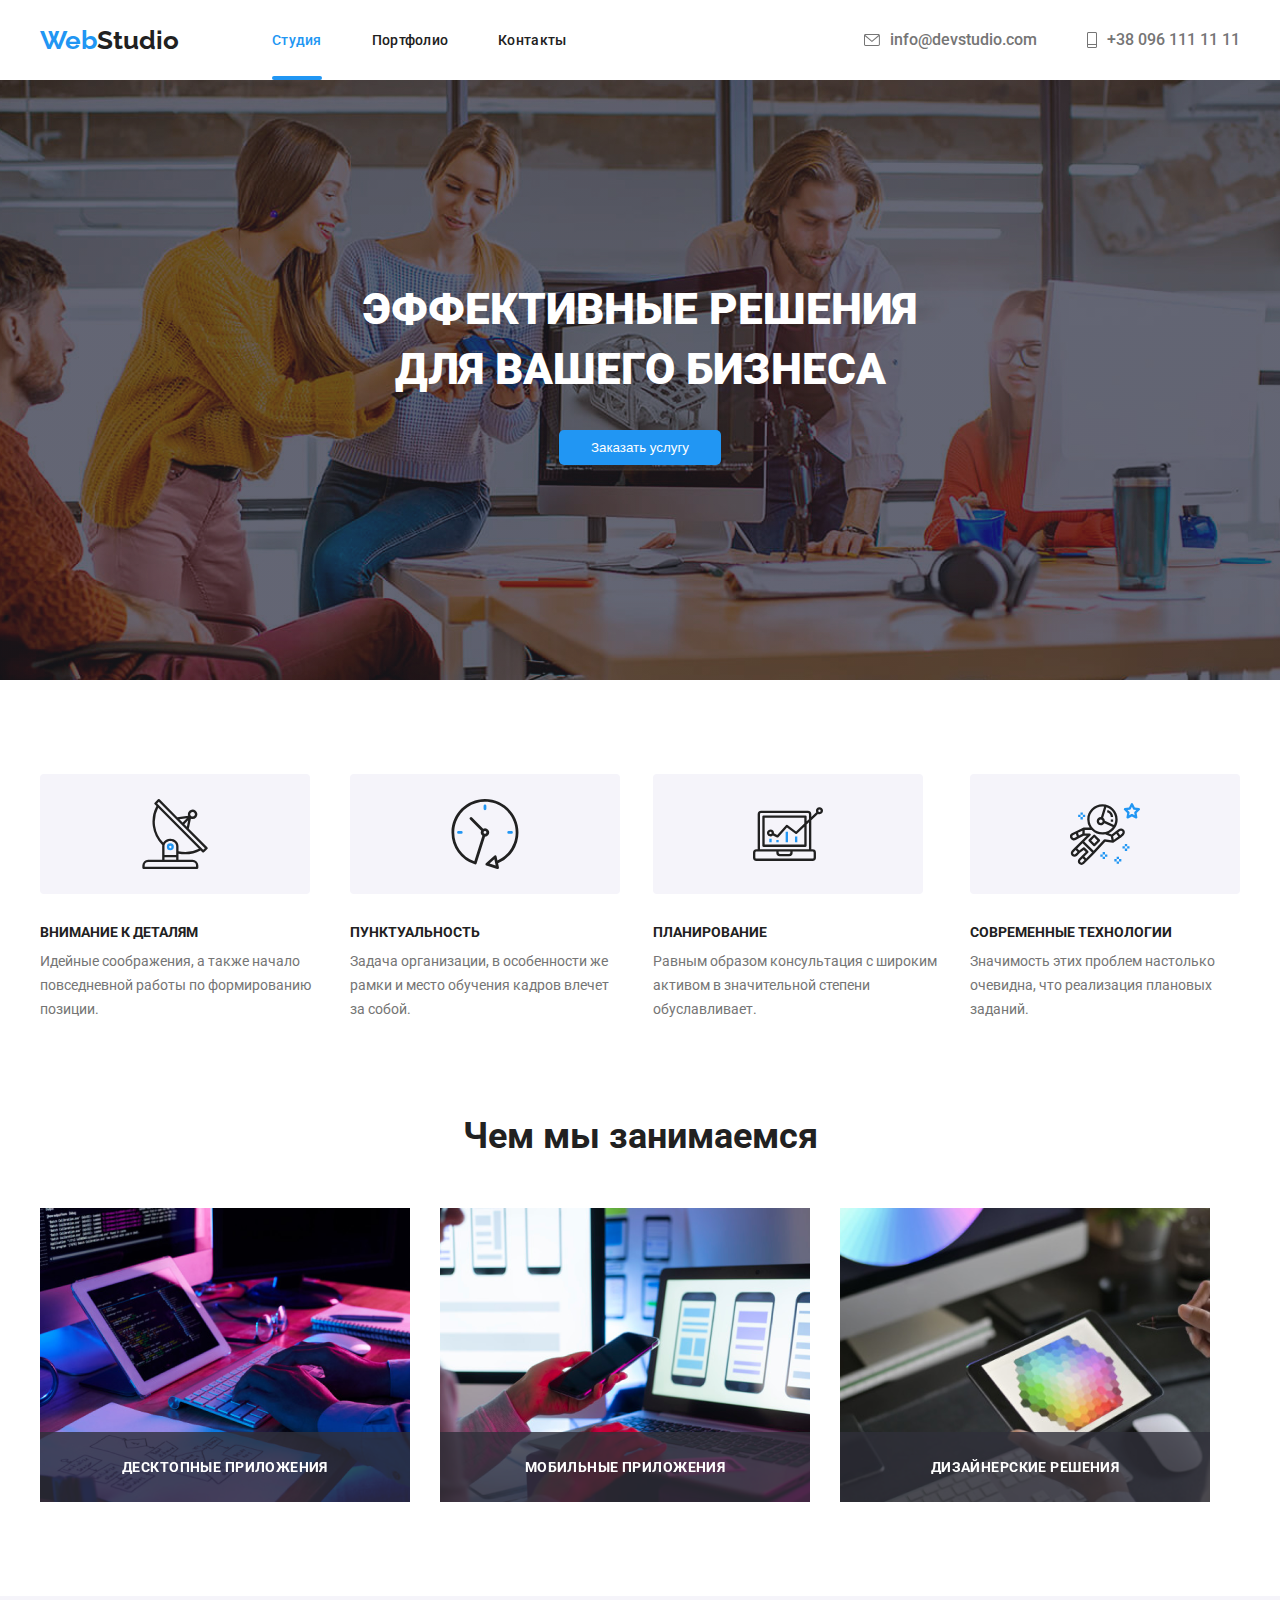
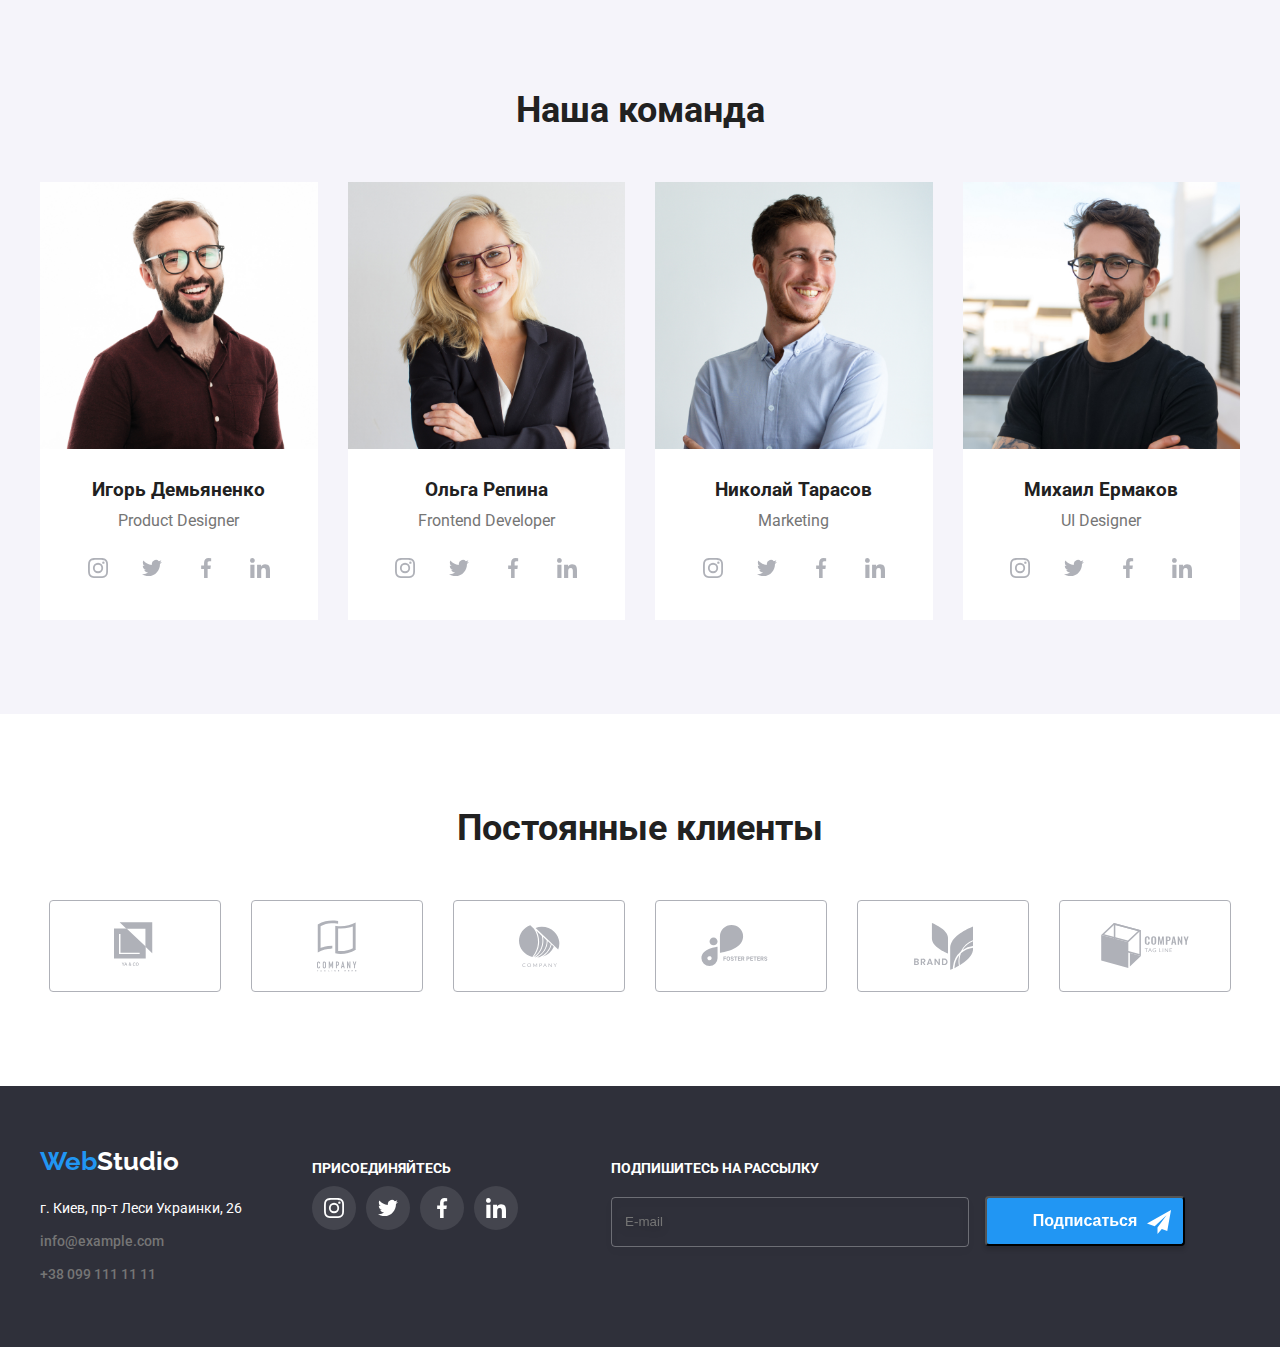
==== index.html @ d4ae04f0 "dobavlyaet knopku rassylki i conent v modalnom okne" ====
<!DOCTYPE html>
<html lang="en">

<head>
    <meta charset="UTF-8" />
    <meta name="viewport" content="width=device-width, initial-scale=1.0" />
    <title>goit-markup-hw-06</title>
    <link rel="stylesheet" href="https://cdnjs.cloudflare.com/ajax/libs/modern-normalize/1.0.0/modern-normalize.css"
        integrity="sha512-Zx6MlUMKSVJoQ+83OwhdILe8cSEsCzfqThJd7J/VA2UrK6Ctj85p+xzqfyuNXE5B1k25uUdmJ2OzItbBy9GHAQ=="
        crossorigin="anonymous" />
    <link
        href="https://fonts.googleapis.com/css2?family=Raleway:wght@700&family=Roboto:wght@400;500;700;900&display=swap"
        rel="stylesheet">
    <link rel="stylesheet" href="css/style.css" />
</head>

<body>
    <!--SHAPKA-->


    <header class="header">
        <div class="container">

            <div class="nav">
                <nav class="main-nav">
                    <a href=""><span class="web">Web</span><span class="high-studio">Studio</span></a>
                    <ul class="site-navi list">
                        <li class="item"><a class="link" href=""><span class="first-navi">Студия</span></a></li>
                        <li class="item"><a class="link" href="./portfolio.html">Портфолио</a></li>
                        <li class="item"><a class="link" href="">Контакты</a></li>
                    </ul>
                </nav>
                <ul class="link-type list">
                    <li class="item-info">

                        <a class="link" href="mailto:info@devstudio.com">
                            <svg class="link-icon" width="16" height="12">
                                <use href="./images/sprite.svg#konvert"></use>
                            </svg>info@devstudio.com</a></li>



                    <li class="item-info">
                        <a class="link" href="tel:+380961111111">
                            <svg class="link-icon" width="10" height="16">
                                <use href="./images/sprite.svg#tel"></use>
                            </svg>+38 096 111 11 11</a></li>
                </ul>
            </div>
        </div>
    </header>

    <main>

        <!--GLAVNYI ZAGOLOVOK-->
        <section class="primery-section">
            <div class="container">
                <h1 class="primery-title">
                    ЭФФЕКТИВНЫЕ РЕШЕНИЯ<br />ДЛЯ ВАШЕГО БИЗНЕСА
                </h1>
                <div class="order-type">
                    <button class="order" type="button" data-modal-open>Заказать услугу</button></div>
                    <div class="backdrop is-hidden" data-modal>
                        <div class="modal">
                            <button class="iks btn-closed" data-modal-close>&#x2716;</button>
                            <div class="modal-container">
                                <h2>Оставьте свои данные, мы вам перезвоним</h2>
                                <form class="form speaker-form">
                                    <div class="form-field">
                                        <label for="name">Имя</label>
                                        <input type="text" name="name" id="name" autofocus>
                                    </div>
                                    <div class="form-field">
                                        <label for="telefon">Телефон</label>
                                        <input type="telefon" name="telefon" id="telefon" autofocus>
                                    </div>
                                    <div class="form-field">
                                        <label for="post">Почта</label>
                                        <input type="post" name="post" id="post" autofocus>
                                    </div>
                                    <div class="form-field">
                                        Комментарий
                                        <textarea name="" id="" cols="30" rows="10"></textarea>
                                    </div>
                                </form>
                            </div>
                            
                            
                        </div>
                    </div>
            </div>
        </section>


        <!--SPISOK KACHESTV-->
        <section class="second-section">
            <div class="container">
                <h2 class="skryt">skroi menya</h2>

                <ul class="second-list list">
                    <li class="second-icon">
                        <div class="second-skills">
                            <svg class="second-sklills-icon" width="70" height="70">
                                <use href="./images/sprite.svg#antenna"></use>
                            </svg></div>
                        <h3 class="second-title">ВНИМАНИЕ К ДЕТАЛЯМ</h3>
                        <p class="second-text">
                            Идейные соображения, а также начало повседневной работы по
                            формированию позиции.
                        </p>
                    </li>
                    <li class="second-icon">
                        <div class="second-skills">
                            <svg class="second-sklills-icon" width="70" height="70">
                                <use href="./images/sprite.svg#clock"></use>
                            </svg></div>
                        <h3 class="second-title">ПУНКТУАЛЬНОСТЬ</h3>
                        <p class="second-text">
                            Задача организации, в особенности же рамки и место обучения кадров
                            влечет за собой.
                        </p>
                    </li>
                    <li class="second-icon">
                        <div class="second-skills">
                            <svg class="second-sklills-icon" width="70" height="70">
                                <use href="./images/sprite.svg#diagramm"></use>
                            </svg></div>
                        <h3 class="second-title">ПЛАНИРОВАНИЕ</h3>
                        <p class="second-text">
                            Равным образом консультация с широким активом в значительной степени обуславливает.
                        </p>
                    </li>
                    <li class="second-icon">
                        <div class="second-skills">
                            <svg class="second-sklills-icon" width="70" height="70">
                                <use href="./images/sprite.svg#astronavt"></use>
                            </svg></div>
                        <h3 class="second-title">СОВРЕМЕННЫЕ ТЕХНОЛОГИИ</h3>
                        <p class="second-text">
                            Значимость этих проблем настолько очевидна, что реализация
                            плановых заданий.
                        </p>
                    </li>
                </ul>
            </div>
        </section>

        <!--WHAT WE DO-->
        <section class="foto-section">

            <div class="container">
                <h2 class="second-big-title">Чем мы занимаемся</h2>
                <ul class="second-item list">
                    <li class="item"><div class="foto-text">
                        <img src="./images/tablet-keyboard.png" alt="кейбоард" width="370" />
                        <div class="bg-text"><h2>Десктопные приложения</h2></div></div>
                    </li>
                    <li class="item"><div class="foto-text">
                        <img src="./images/handy-pc.png" alt="смартфон" width="370" />
                        <div class="bg-text">
                            <h2>Мобильные приложения</h2>
                        </div></div>
                        
                    </li>
                    <li class="item"><div class="foto-text">
                        <img src="./images/pc-tablet.png" alt="пктаблет" width="370" />
                        <div class="bg-text">
                            <h2>Дизайнерские решения</h2>
                        </div></div>
                    </li>
                </ul>
            </div>

        </section>
        <!--SPISOK SOTRUDNIKOV-->
        <section class="tretii-section">
            <div class="container">
                <h2 class="tretii-big-title">Наша команда</h2>
                <ul class="tretii-list list">
                    <li class="team-item">
                        <img src="./images/igor.jpg" alt="дизайнер" width="270" />
                        <h3 class="name-title">Игорь Демьяненко</h3>
                        <p class="name-text">Product Designer</p>
                        <ul class="social list">
                            <li><a class="icons" href=""><svg class="social-icons" width="20px" height="20px">
                                        <use href="./images/sprite.svg#instagram"></use>
                                    </svg></a></li>
                            <li><a class="icons" href=""><svg class="social-icons" width="20px" height="20px">
                                        <use href="./images/sprite.svg#twitter"></use>
                                    </svg></a></li>
                            <li><a class="icons" href=""><svg class="social-icons" width="20px" height="20px">
                                        <use href="./images/sprite.svg#facebook"></use>
                                    </svg></a></li>
                            <li><a class="icons" href=""><svg class="social-icons" width="20px" height="20px">
                                        <use href="./images/sprite.svg#linkedin"></use>
                                    </svg></a></li>
                        </ul>
                    </li>
                    <li class="team-item">
                        <img src="./images/olga.jpg" alt="фронтенд" width="270" />
                        <h3 class="name-title">Ольга Репина</h3>
                        <p class="name-text">Frontend Developer</p>
                        <ul class="social list">
                            <li><a class="icons" href=""><svg class="social-icons" width="20px" height="20px">
                                        <use href="./images/sprite.svg#instagram"></use>
                                    </svg></a></li>
                            <li><a class="icons" href=""><svg class="social-icons" width="20px" height="20px">
                                        <use href="./images/sprite.svg#twitter"></use>
                                    </svg></a></li>
                            <li><a class="icons" href=""><svg class="social-icons" width="20px" height="20px">
                                        <use href="./images/sprite.svg#facebook"></use>
                                    </svg></a></li>
                            <li><a class="icons" href=""><svg class="social-icons" width="20px" height="20px">
                                        <use href="./images/sprite.svg#linkedin"></use>
                                    </svg></a></li>
                        </ul>
                    </li>
                    <li class="team-item">
                        <img src="./images/kolya.jpg" alt="маркетинг" width="270" />
                        <h3 class="name-title">Николай Тарасов</h3>
                        <p class="name-text">Marketing</p>
                        <ul class="social list">
                            <li><a class="icons" href=""><svg class="social-icons" width="20px" height="20px">
                                        <use href="./images/sprite.svg#instagram"></use>
                                    </svg></a></li>
                            <li><a class="icons" href=""><svg class="social-icons" width="20px" height="20px">
                                        <use href="./images/sprite.svg#twitter"></use>
                                    </svg></a></li>
                            <li><a class="icons" href=""><svg class="social-icons" width="20px" height="20px">
                                        <use href="./images/sprite.svg#facebook"></use>
                                    </svg></a></li>
                            <li><a class="icons" href=""><svg class="social-icons" width="20px" height="20px">
                                        <use href="./images/sprite.svg#linkedin"></use>
                                    </svg></a></li>
                        </ul>
                    </li>

                    <li class="team-item">
                        <img src="./images/misha.jpg" alt="уидизайн" width="270" />
                        <h3 class="name-title">Михаил Ермаков</h3>
                        <p class="name-text">UI Designer</p>
                        <ul class="social list">
                            <li><a class="icons" href=""><svg class="social-icons" width="20px" height="20px">
                                        <use href="./images/sprite.svg#instagram"></use>
                                    </svg></a></li>
                            <li><a class="icons" href=""><svg class="social-icons" width="20px" height="20px">
                                        <use href="./images/sprite.svg#twitter"></use>
                                    </svg></a></li>
                            <li><a class="icons" href=""><svg class="social-icons" width="20px" height="20px">
                                        <use href="./images/sprite.svg#facebook"></use>
                                    </svg></a></li>
                            <li><a class="icons" href=""><svg class="social-icons" width="20px" height="20px">
                                        <use href="./images/sprite.svg#linkedin"></use>
                                    </svg></a></li>
                        </ul>
                    </li>
                </ul>
            </div>









        </section>
        <!--KLIENTY-->
        <section class="client">
            <div class="container">
                <h2 class="tretii-big-title">Поcтоянные клиенты</h2>
                <ul class="logo-icons list">
                    <li><a class="company-icons" href="">
                            <svg width="42.27" height="49.23">
                                <use href="./images/sprite.svg#logo1"></use>
                            </svg>
                        </a></li>
                    <li><a class="company-icons" href="">
                            <svg width="40" height="52">
                                <use href="./images/sprite.svg#logo2"></use>
                            </svg>
                        </a></li>
                    <li><a class="company-icons" href="">
                            <svg width="41" height="42.6">
                                <use href="./images/sprite.svg#logo3"></use>
                            </svg>
                        </a></li>
                    <li><a class="company-icons" href="">
                            <svg width="79.66" height="42.02">
                                <use href="./images/sprite.svg#logo4"></use>
                            </svg>
                        </a></li>
                    <li><a class="company-icons" href="">
                            <svg width="59" height="47">
                                <use href="./images/sprite.svg#logo5"></use>
                            </svg>
                        </a></li>
                    <li><a class="company-icons" href="">
                            <svg width="88.48" height="45.44">
                                <use href="./images/sprite.svg#logo6"></use>
                            </svg>
                        </a></li>
                </ul>
            </div>
        </section>
    </main>
    <!--KONEC-->

    <footer>
        <div class="container flexbox">

            <div class="content-box">
                <a href="index.html"><span class="web">Web</span><span class="under-studio">Studio</span></a>
                <address class="street">
                    г. Киев, пр-т Леси Украинки, 26
                    <ul class="link-info list">
                        <li><a class="link" href="mailto:info@example.com">info@example.com</a></li>
                        <li><a class="link" href="tel:+380961111111">+38 099 111 11 11</a></li>
                    </ul>
                </address>

            </div>
            <div class="social-link content-box">
                <p>ПРИCОЕДИНЯЙТЕCЬ</p>

                <ul class="social-footer list">
                    <li><a class="footer-icons" href="">
                            <svg class="social-icon" width="20px" height="20px">
                                <use href="./images/sprite.svg#instagram"></use>
                            </svg></a></li>

                    <li><a class="footer-icons" href="">
                            <svg class="social-icon" width="20px" height="20px">
                                <use href="./images/sprite.svg#twitter"></use>
                            </svg></a></li>

                    <li><a class="footer-icons" href="">
                            <svg class="social-icon" width="20px" height="20px">
                                <use href="./images/sprite.svg#facebook"></use>
                            </svg></a></li>

                    <li><a class="footer-icons" href="">
                            <svg class="social-icon" width="20px" height="20px">
                                <use href="./images/sprite.svg#linkedin"></use>
                            </svg></a></li>

                </ul>


            </div>

            <div class="content-box">
                <p class="subscribe-text">ПОДПИШИТЕСЬ НА РАССЫЛКУ</p>
                <div class="subscribe-box">
                <form class="subscribe-footer">
                    <input class="email" type="email" name="mail" id="mail" placeholder="   E-mail">
                    <label for="mail"></label>
                    
                        <button class="subscribe-btn" type="submit">Подписаться
                            <svg class="subscribe-tlg" width="24" height="24">
                                <use href="./images/m-sprite.svg#telegram"></use>
                            </svg>
                        </button>
                    
                    
                </form>
                </div>
            </div>
        </div>
    </footer>
    <script src="./js/modal.js"></script>

</body>

</html>
---- css/style.css ----
.skryt {
  display: none;
}

body {
  margin: 0;
}

body {
  font-family: Roboto;
}

.container {
  width: 1200px;
  padding-left: 15px;
  padding-right: 15px;
  margin-left: auto;
  margin-right: auto;
}

:root {
  --primery-text-color: #757575;
  --primery-title-color: #212121;
  --logo-color: #2196f3;
}

.list {
  list-style-type: none;
}

h1,
h2,
h3,
h4,
h5,
h6 {
  font-family: Roboto;
}

h2,
h3 {
  color: var(--primery-title-color);
}

p {
  color: var(--primery-text-color);
}

.konec .link {
  font-style: normal;
}

a {
  font-family: Roboto;
  text-decoration: none;
}

.portfolio {
  border-bottom: 1px solid #ececec;
}

.header {
  background-color: #fff;
}

.web {
  color: var(--logo-color);
  font-family: Raleway;
  font-weight: bold;
  font-size: 26px;
  line-height: 1.192;
}
.high-studio {
  color: var(--primery-title-color);
  font-family: Raleway;
  font-weight: bold;
  font-size: 26px;
  line-height: 1.192;
  margin-right: 93px;
}

.under-studio {
  color: #fff;
  font-family: Raleway;
  font-weight: bold;
  font-size: 26px;
  line-height: 1.192;
}

.nav {
  display: inline-block;
  display: flex;
  align-items: center;
}

.main-nav {
  display: flex;
  align-items: center;
}

.site-navi {
  display: flex;
  margin: 0;
  padding: 0;
}

.site-navi li {
  margin-right: 50px;
  /* padding-top: 32px;
  padding-bottom: 32px; */
}

.site-navi .item:last-child {
  margin-right: 0;
}

.site-navi a {
  color: var(--primery-title-color);
}

.site-navi .link {
  display: block;
  position: relative;
  padding-top: 32px;
  padding-bottom: 32px;
  font-weight: 500;
  font-size: 14px;
  line-height: 1.142;
  letter-spacing: 0.02em;
}

.site-navi .link::after {
  position: absolute;
  content: "";
  display: block;
  left: 0;
  bottom: 0;
  border-radius: 2px;
  width: 100%;
  height: 4px;
  opacity: 0;
  background-color: var(--logo-color);
  transition-property: var(--logo-color);
  transition-duration: 250ms;
  transition-timing-function: cubic-bezier(0.4, 0, 0.2, 1);
}

.site-navi .link:hover,
.link-type .link:focus {
  color: var(--logo-color);
}

.site-navi .link:hover::after,
.link-type .link:focus::after {
  opacity: 1;
}

.link-type {
  display: flex;
  margin-left: auto;
  margin-top: 0;
  margin-bottom: 0;
  padding-left: 0;
}

.link-type .link {
  font-weight: 500;
}

.item-info {
  display: flex;
  align-items: center;
}

.link {
  display: flex;
  align-items: center;
  fill: #757575;
  transition-property: var(--logo-color);
  transition-duration: 250ms;
  transition-timing-function: cubic-bezier(0.4, 0, 0.2, 1);
}

.link-icon {
  margin-right: 10px;
}

.link:hover,
.link:focus {
  color: var(--logo-color);
  fill: var(--logo-color);
}

.item-info {
  margin-right: 50px;
}

.link-type .item-info:last-child {
  margin-right: 0;
}

.first-navi {
  color: var(--logo-color);
}

.first-navi:after {
  position: absolute;
  content: "";
  display: block;
  left: 0;
  bottom: 0;
  border-radius: 2px;
  width: 100%;
  height: 4px;
  background-color: var(--logo-color);
  transition-property: var(--logo-color);
  transition-duration: 250ms;
  transition-timing-function: cubic-bezier(0.4, 0, 0.2, 1);
}

.second-navi {
  color: var(--logo-color);
}

.second-navi:after {
  position: absolute;
  content: "";
  display: block;
  left: 0;
  bottom: 0;
  border-radius: 2px;
  width: 100%;
  height: 4px;
  background-color: var(--logo-color);
  transition-property: var(--logo-color);
  transition-duration: 250ms;
  transition-timing-function: cubic-bezier(0.4, 0, 0.2, 1);
}

.link-type a {
  color: var(--primery-text-color);
}

.primery-section {
  max-width: 1600px;
  height: 600px;
  margin-left: auto;
  margin-right: auto;
  background-image: linear-gradient(
      to right,
      rgba(47, 48, 58, 0.4),
      rgba(47, 48, 58, 0.4)
    ),
    url("../images/overlay.jpg");
  background-repeat: no-repeat;
  background-position: center;
  background-size: cover;
}

.primery-section .order {
  color: #fff;
  background-color: var(--logo-color);
}

.order {
  padding: 10px 32px;
  border-radius: 5px;
  border: transparent;
  margin-bottom: 214px;
  cursor: pointer;
}

.order-type {
  text-align: center;
  margin-top: 30px;
}

.backdrop {
  position: fixed;
  top: 0;
  left: 0;
  width: 100%;
  height: 100%;
  transition-property: var(--logo-color);
  transition-duration: 250ms;
  transition-timing-function: cubic-bezier(0.4, 0, 0.2, 1);
  transition: opacity 250ms cubic-bezier(0.4, 0, 0.2, 1);
  background-color: rgba(0, 0, 0, 0.5);
}

.backdrop.is-hidden {
  opacity: 0;
  pointer-events: none;
}

.modal {
  position: absolute;
  top: 50%;
  left: 50%;
  transform: translate(-50%, -50%);
  height: 581px;
  width: 528px;
  border-radius: 4px;
  background-color: #fff;
}

.iks {
  display: block;
  cursor: pointer;
  padding: 0;
  width: 30px;
  height: 30px;
  border-radius: 50%;
  background-color: #fff;
  margin-left: auto;
  margin-right: 8px;
  margin-top: 8px;
  border: 1px solid rgba(0, 0, 0, 0.1);
}

.iks:hover {
  color: var(--logo-color);
}

.modal-container {
  width: 528px;
  padding-left: 40px;
  padding-right: 40px;
}

.modal-container h2 {
  margin-top: 0;
  margin-bottom: 0;
  font-weight: bold;
  font-size: 20px;
  text-align: center;
  line-height: 23px;
  letter-spacing: 0.03em;
  color: #212121;
}

.form {
  width: 448px;
  padding: 20px;
}

.form-field {
  display: flex;
  flex-direction: column;
  margin-bottom: 20px;
}

.primery-div {
  width: 1230px;
  align-items: center;
  padding-left: 15px;
  padding-right: 15px;
}

.primery-title {
  font-weight: 900;
  font-size: 44px;
  line-height: 1.363;
  color: #fff;
  text-align: center;
  margin-top: 0;
  margin-bottom: 0;
  padding-top: 200px;
}

.second-section {
  background-color: #fff;
  padding-top: 94px;
  padding-bottom: 94px;
}

.second-list {
  display: flex;
  margin: 0;
  padding: 0;
}

.second-list li {
  margin-right: 30px;
}

.second-list h3 {
  width: 270px;
}

.second-list li:last-child {
  margin-right: 0;
}

.second-skills {
  display: flex;
  justify-content: center;
  align-items: center;
  border-radius: 4px;
  width: 270px;
  height: 120px;
  background-color: #f5f4fa;
}

.second-container {
  width: 1230px;
  padding-left: 15px;
  padding-right: 15px;
  margin: auto;
}

.second-title {
  margin-top: 30px;
  margin-bottom: 10px;
  font-weight: bold;
  font-size: 14px;
  line-height: 1.142;
}

.second-text {
  margin: 0;
  font-weight: normal;
  font-size: 14px;
  line-height: 1.714;
}

.foto-section {
  background-color: #fff;
  padding-bottom: 94px;
}

.second-big-title {
  margin-top: 0;
  margin-bottom: 0;
  font-weight: bold;
  font-size: 36px;
  line-height: 1.166;
  text-align: center;
  padding-bottom: 50px;
}

.second-item {
  display: flex;
  margin: 0;
  padding: 0;
  padding-inline-start: 0;
}

.second-item .item {
  margin-right: 30px;
}

.second-item .item:last-child {
  margin-right: 0;
}

.foto-text {
  position: relative;
}

.bg-text {
  position: absolute;
  display: block;
  width: 100%;
  height: 70px;
  margin-top: -70px;
  text-align: center;
  align-items: center;
  background-color: rgba(47, 48, 58, 0.8);
}

.bg-text h2 {
  padding-top: 27px;
  padding-bottom: 27px;
  margin: 0;
  font-weight: bold;
  font-size: 14px;
  line-height: 1.142;
  text-align: center;
  letter-spacing: 0.03em;
  text-transform: uppercase;
  color: #ffffff;
}

.tretii-section {
  background-color: #f5f4fa;
  padding-top: 94px;
  padding-bottom: 94px;
}

.tretii-div {
  width: 1230px;
  padding-left: 15px;
  padding-right: 15px;
  margin: auto;
  align-items: center;
}

.tretii-section h2 {
  margin-top: 0;
  margin-bottom: 0;
  text-align: center;
  font-weight: bold;
  font-size: 36px;
  line-height: 1.166;
  text-align: center;
  padding-bottom: 50px;
}

.tretii-list {
  display: flex;
  margin: 0;
  padding: 0;
  align-items: center;
}

.social {
  display: flex;
  padding: 0;
  margin-top: 0;
  margin-bottom: 0;
  justify-content: center;
}

.icons {
  display: inline-flex;
  justify-content: center;
  align-items: center;
  width: 44px;
  height: 44px;
  border-radius: 50%;
  fill: #afb1b8;
  transition-property: var(--logo-color);
  transition-duration: 250ms;
  transition-timing-function: cubic-bezier(0.4, 0, 0.2, 1);
}

.icons:hover,
.icons:focus {
  fill: #ffffff;
  background-color: var(--logo-color);
}

.social li {
  margin-top: 16px;
  margin-bottom: 0;
  border-radius: 50%;
}

.social li:not(:last-child) {
  margin-right: 10px;
}

.team-item {
  margin-right: 30px;
  background-color: #fff;
  padding-bottom: 30px;
}

.team-item:last-child {
  margin-right: 0;
}

.name-title {
  margin-top: 0;
  margin-bottom: 0;
  text-align: center;
  padding-top: 30px;
  padding-bottom: 10px;
}

.name-text {
  margin-top: 0;
  margin-bottom: 0;
  text-align: center;
}

.social .name-title {
  font-weight: 500;
  font-size: 16px;
  line-height: 1.187;
}

.name-text {
  font-size: 16px;
  line-height: 1.187;
}

.client {
  padding-top: 94px;
  padding-bottom: 94px;
}

.client h2 {
  margin-top: 0;
  margin-bottom: 0;
  font-weight: bold;
  font-size: 36px;
  line-height: 1.166;
  text-align: center;
}

.logo-icons {
  display: flex;
  padding-left: 0;
  justify-content: center;
  margin-bottom: 0;
  margin-top: 50px;
  margin-right: auto;
  margin-left: auto;
}

.company-icons {
  display: flex;
  justify-content: center;
  align-items: center;
  width: 170px;
  height: 90px;
  border: 1px solid #afb1b8;
  border-radius: 4px;
  fill: #afb1b8;
  transition-property: var(--logo-color);
  transition-duration: 250ms;
}

.company-icons:hover,
.company-icons:focus {
  border: 1px solid #2196f3;
  color: var(--logo-color);
  fill: var(--logo-color);
}

.logo-icons li:not(:last-child) {
  margin-right: 30px;
}

.logo-icons li:hover,
.logo-icons li:hover {
  fill: var(--logo-color);
  color: var(--logo-color);
}

.primery-main {
  background-color: #ffffff;
  padding-top: 94px;
  padding-bottom: 94px;
}

.primery-div {
  width: 1230px;
  padding-left: 15px;
  padding-right: 15px;
  margin-right: auto;
  margin-left: auto;
}

.main-list {
  display: flex;
  margin: 0;
  padding: 0;
  justify-content: center;
}

.main-list li {
  border-radius: 4px;
  margin-right: 8px;
}

.main-list li:last-child {
  margin-right: 0;
}

.main-list-filtr {
  display: inline-block;
  padding: 6px 22px;
  font-weight: 500;
  font-size: 16px;
  line-height: 1.625;
  text-align: center;
  background-color: #f5f4fa;
  color: var(--primery-title-color);
  border: transparent;
  cursor: pointer;
  border-radius: 4px;
  transition-property: var(--logo-color);
  transition-duration: 250ms;
  transition-timing-function: cubic-bezier(0.4, 0, 0.2, 1);
}

.main-list-filtr:hover {
  background-color: var(--logo-color);
  color: #fff;
  box-shadow: 0px 3px 1px rgba(0, 0, 0, 0.1), 0px 1px 2px rgba(0, 0, 0, 0.08),
    0px 2px 2px rgba(0, 0, 0, 0.12);
}

.div-foto {
  padding-top: 20px;

  overflow: hidden;
}

.main-foto {
  height: auto;
  display: inline-flex;
  flex-wrap: wrap;
  margin: 0;
  padding-left: 0;
  padding-right: 0;
  padding-bottom: 0;
}

/* .thumb::before {
  position: absolute;
  display: inline-block;
  content: "";
  width: 100%;
  height: 100%;
  opacity: 0;
  background-color: rgba(207, 30, 30, 0.514);
} */

/* .thumb:hover::before {
  opacity: 1;
} */

.thumb {
  position: relative;
  display: flex;
  overflow: hidden;
}

.thumb-text {
  position: absolute;
  display: block;
  opacity: 0;
  color: #ffffff;
  transform: translateY(100%);
  background-color: rgba(33, 150, 243, 0.9);
  transition-property: var(--logo-color);
  transition-duration: 250ms;
  transition-timing-function: cubic-bezier(0.4, 0, 0.2, 1);
}

.main-foto-text:hover .thumb-text {
  opacity: 1;
  transform: translateY(0);
}

.thumb-text p {
  margin: 0;
  padding: 63px 24px;
  color: #fff;
  left: 239px;
  top: 325px;
  font-size: 18px;
  line-height: 28px;
  letter-spacing: 0.03em;
}

img {
  display: block;
  width: 100%;
  height: auto;
}

.main-foto li {
  width: calc((100% - 60px) / 3);
  margin-right: 30px;
  margin-top: 30px;
  padding-bottom: 20px;
  background-color: #ffffff;
  border: 1px solid #eeeeee;
  box-sizing: border-box;
}

.main-foto li:nth-child(3n) {
  margin-right: 0;
}

.main-foto li:hover,
.main-foto li:focus {
  box-shadow: 0px 1px 1px rgba(0, 0, 0, 0.12), 0px 4px 4px rgba(0, 0, 0, 0.06),
    1px 4px 6px rgba(0, 0, 0, 0.16);
}

.tovar {
  font-weight: bold;
  font-size: 18px;
  line-height: 2;
  margin-top: 0;
  margin-bottom: 0;
  padding-top: 20px;
  padding-bottom: 4px;
  padding-left: 24px;
  padding-right: 24px;
}

.put-tovara {
  font-size: 16px;
  line-height: 1.875;
  margin-top: 0;
  margin-bottom: 0;
  padding-left: 24px;
  padding-right: 24px;
}

footer {
  background-color: #2f303a;
  padding-bottom: 60px;
  padding-top: 60px;
}

.konec-div {
  padding-left: 15px;
  padding-right: 15px;
  margin: auto;
  padding-top: 60px;
}

address {
  font-style: normal;
}

.konec .link {
  font-style: normal;
}

.flexbox {
  display: flex;
  justify-content: flex-start;
}

.content-box {
  align-items: center;
}

.social-link {
  margin: 0;
  padding: 0;
}

.social-link p {
  margin-bottom: 0;
  font-weight: 700;
  font-size: 14px;
  line-height: 1.145;
  color: #fff;
}

.social-footer li:not(:last-child) {
  margin-right: 10px;
}

.social-footer {
  display: flex;
  padding: 0;
  margin-top: 10px;
  margin-bottom: 0;
}

.footer-icons {
  display: inline-flex;
  justify-content: center;
  align-items: center;
  width: 44px;
  height: 44px;
  border-radius: 50%;
  background-color: rgba(255, 255, 255, 0.1);
  transition-property: var(--logo-color);
  transition-duration: 250ms;
  transition-timing-function: cubic-bezier(0.4, 0, 0.2, 1);
}

.footer-icons:hover,
.footer-icons:focus {
  background-color: var(--logo-color);
}

.social-icon {
  fill: #fff;
}

.street {
  color: #fff;
  font-size: 14px;
  line-height: 1.714;
  padding-top: 20px;
  padding-bottom: 0;
  border-bottom: 0px;
  margin-right: 70px;
}

.subscribe-text {
  margin-left: 93px;
  margin-bottom: 0;
  font-weight: 700;
  font-size: 14px;
  line-height: 1.145;
  color: #fff;
}

.subscribe-footer {
  margin-top: 20px;
  margin-left: 93px;
}

.email {
  width: 358px;
  height: 50px;
  border: none;
  background-color: transparent;
  border: 1px solid rgba(255, 255, 255, 0.3);
  box-sizing: border-box;
  filter: drop-shadow(0px 4px 4px rgba(0, 0, 0, 0.15));
  border-radius: 4px;
}

.subscribe-btn {
  position: relative;
  display: inline-block;
  align-items: center;
  justify-content: center;
  text-align: center;
  font-weight: 700;
  font-size: 16px;
  line-height: 1.875;
  margin-left: 12px;
  width: 200px;
  height: 50px;
  background-color: var(--logo-color);
  color: #ffffff;
  box-shadow: 0px 4px 4px rgba(0, 0, 0, 0.15);
  border-radius: 4px;
}

.subscribe-tlg {
  position: absolute;
  right: 12px;
  top: 12px;
  margin-left: 10px;
}

.link-info {
  margin-top: 0;
  margin-bottom: 0;
  padding-left: 0;
}

.link-info .link {
  color: var(--primery-text-color);
  font-weight: 500;
  font-size: 14px;
  line-height: 1.714;
}

.link-info li {
  padding-top: 9px;
}

.link-info .link:hover,
.link-info .link:focus {
  color: var(--logo-color);
}
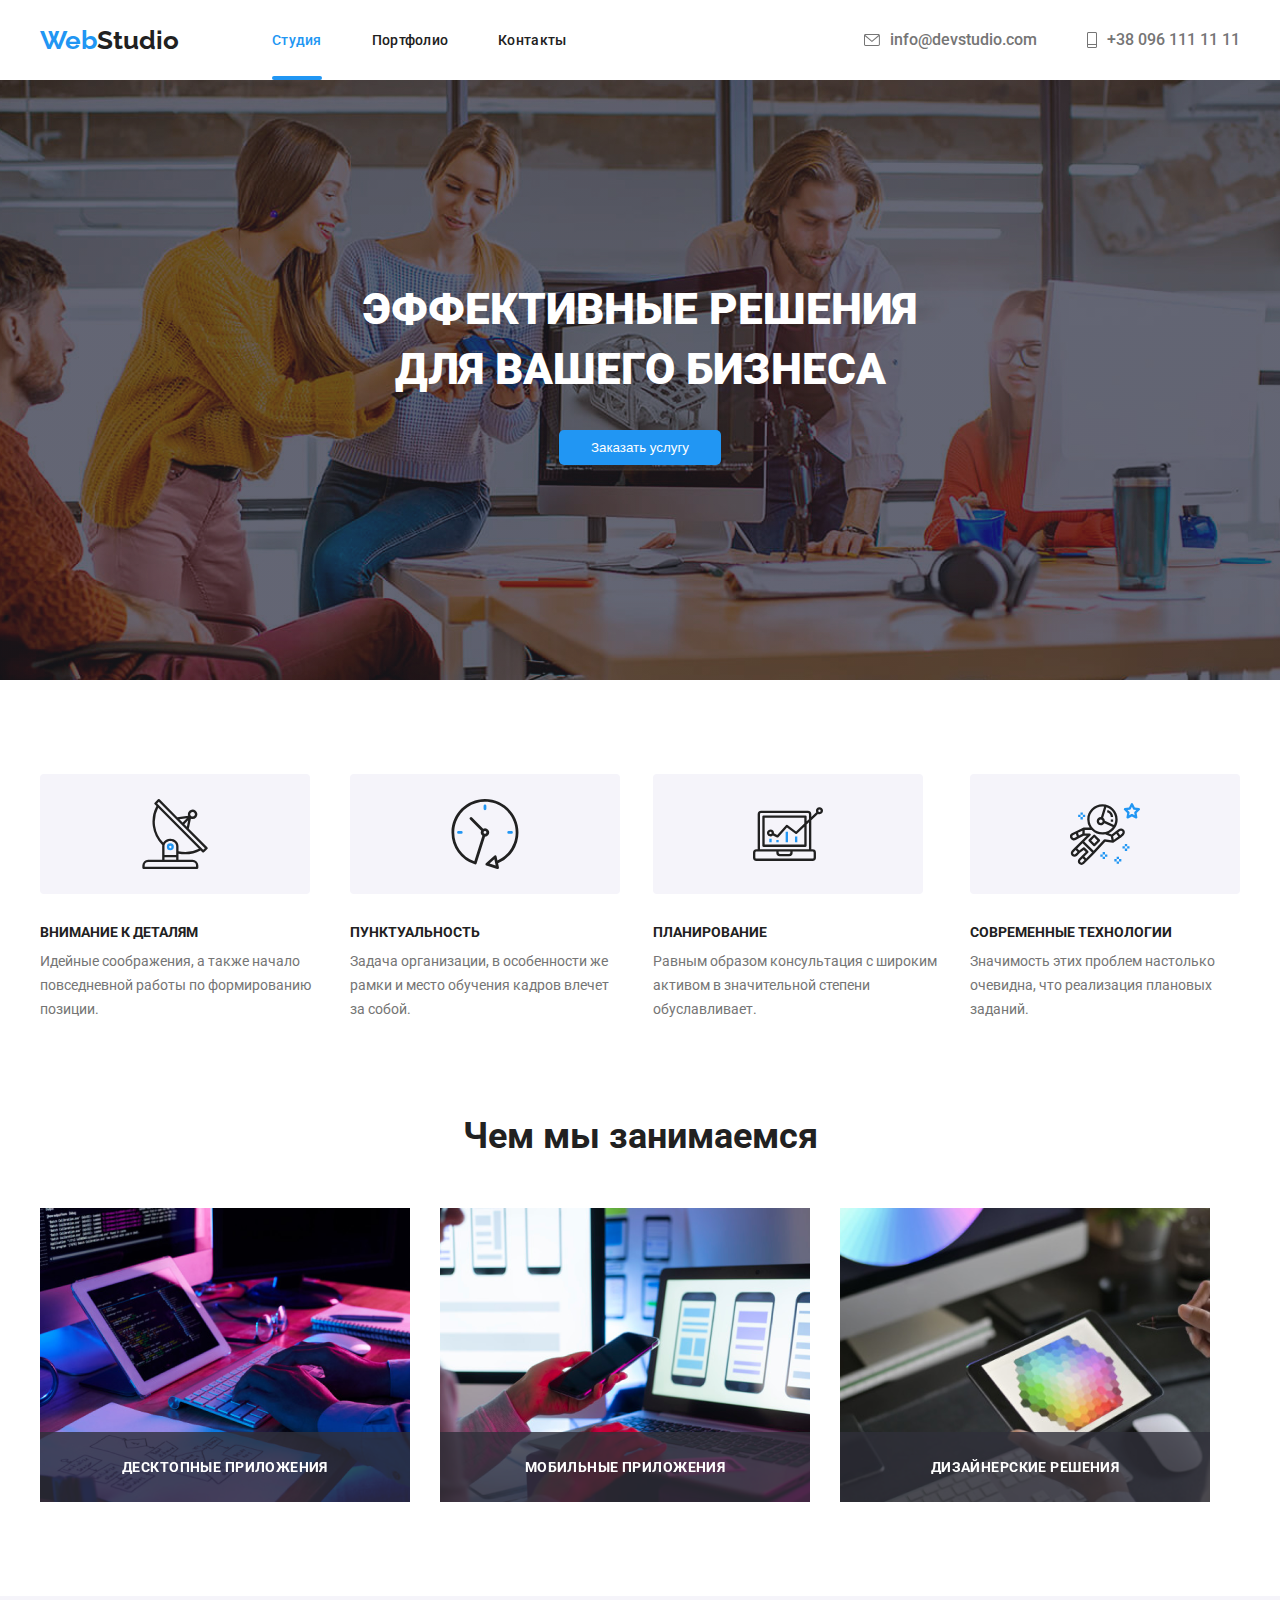
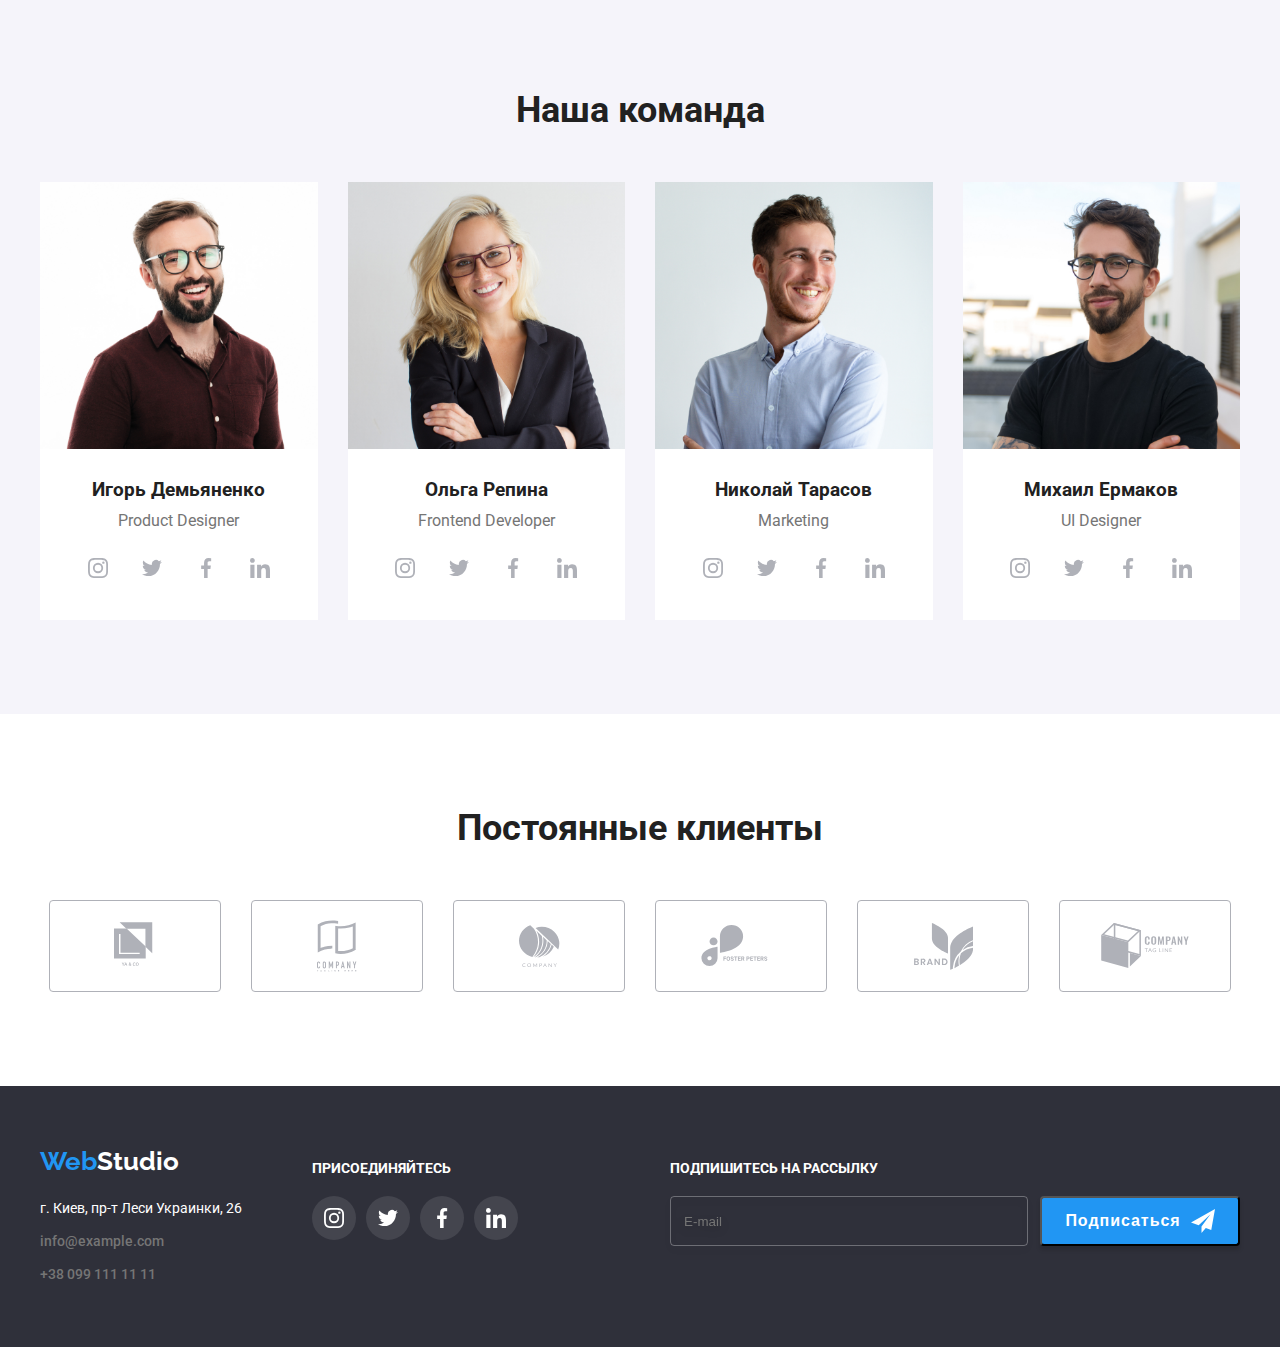
==== commit 80221aed: "dobavlyaet ikonku v footer rassylki telegram" ====
--- a/index.html
+++ b/index.html
@@ -68,20 +68,28 @@
                                 <form class="form speaker-form">
                                     <div class="form-field">
                                         <label for="name">Имя</label>
-                                        <input type="text" name="name" id="name" autofocus>
+                                        <input class="form-box" type="text" name="name" id="name" autofocus>
                                     </div>
                                     <div class="form-field">
-                                        <label for="telefon">Телефон</label>
-                                        <input type="telefon" name="telefon" id="telefon" autofocus>
+                                        <label for="tel">Телефон</label>
+                                        <input class="form-box" type="tel" name="tel" id="tel" autofocus>
                                     </div>
                                     <div class="form-field">
-                                        <label for="post">Почта</label>
-                                        <input type="post" name="post" id="post" autofocus>
-                                    </div>
-                                    <div class="form-field">
-                                        Комментарий
-                                        <textarea name="" id="" cols="30" rows="10"></textarea>
-                                    </div>
+                                        <label for="mail">Почта</label>
+                                        <input class="form-box" type="email" name="mail" id="mail" autofocus>
+                                    </div>
+                                    <div class="form-comment">
+                                        Комментарий 
+                                        <textarea class="form-box-text" name="" id="" placeholder="Введите текст"></textarea>
+                                    </div>
+
+                                    <div class="contract">
+                                        <input type="checkbox" name="post" id="post" autofocus>
+                                        <label class="contract-box" for="">Соглашаюсь с рассылкой и принимаю <a class="contract-link" href="">Условия договора</a></label>
+                                        
+                                    </div>
+                                    <div>
+                                    <button class="send-modal">Отправить</button></div>
                                 </form>
                             </div>
                             
@@ -350,22 +358,21 @@
 
             </div>
 
-            <div class="content-box">
+            <div class="content-box subscribe">
                 <p class="subscribe-text">ПОДПИШИТЕСЬ НА РАССЫЛКУ</p>
-                <div class="subscribe-box">
-                <form class="subscribe-footer">
-                    <input class="email" type="email" name="mail" id="mail" placeholder="   E-mail">
-                    <label for="mail"></label>
-                    
+                
+                    <form class="subscribe-footer">
+                        <div class="subscribe-box">
+                        <input class="email" type="email" name="mail" id="mail" placeholder="   E-mail">
+                        <label for="mail"></label>
+            
                         <button class="subscribe-btn" type="submit">Подписаться
-                            <svg class="subscribe-tlg" width="24" height="24">
-                                <use href="./images/m-sprite.svg#telegram"></use>
-                            </svg>
-                        </button>
-                    
-                    
-                </form>
-                </div>
+                            
+                        </button></div>
+            
+            
+                    </form>
+                
             </div>
         </div>
     </footer>
--- a/css/style.css
+++ b/css/style.css
@@ -330,7 +330,7 @@
 
 .modal-container h2 {
   margin-top: 0;
-  margin-bottom: 0;
+  margin-bottom: 12px;
   font-weight: bold;
   font-size: 20px;
   text-align: center;
@@ -341,13 +341,87 @@
 
 .form {
   width: 448px;
-  padding: 20px;
 }
 
 .form-field {
   display: flex;
   flex-direction: column;
+  margin-bottom: 10px;
+  font-family: Roboto;
+  font-style: normal;
+  font-weight: normal;
+  font-size: 12px;
+  line-height: 1.666;
+
+  letter-spacing: 0.01em;
+
+  color: #757575;
+}
+.form-box {
+  height: 40px;
+  border: 1px solid rgba(33, 33, 33, 0.2);
+  box-sizing: border-box;
+  border-radius: 4px;
+
+  color: #757575;
+}
+
+.form-box-text {
+  padding: 12px 16px;
+  height: 120px;
+  border-radius: 4px;
+  font-size: 12px;
+  line-height: 1.666;
+  letter-spacing: 0.01em;
+  border: 1px solid rgba(33, 33, 33, 0.2);
+}
+
+.form-comment {
+  display: flex;
+  flex-direction: column;
+  font-size: 12px;
+  line-height: 1.666;
+  letter-spacing: 0.01em;
   margin-bottom: 20px;
+}
+
+.send-modal {
+  cursor: pointer;
+  margin-top: 30px;
+  margin-left: auto;
+  margin-right: auto;
+  font-weight: bold;
+  font-size: 16px;
+  line-height: 1.875;
+  display: block;
+  align-items: center;
+  text-align: center;
+  letter-spacing: 0.06em;
+  width: 200px;
+  height: 50px;
+  color: #ffffff;
+  border: transparent;
+  box-shadow: 0px 4px 4px rgba(0, 0, 0, 0.15);
+  border-radius: 4px;
+  background-color: var(--logo-color);
+}
+
+.contract {
+  display: flex;
+  align-items: center;
+  justify-content: center;
+  font-size: 14px;
+  line-height: 1.714;
+  letter-spacing: 0.03em;
+}
+
+.contract-link {
+  text-decoration: underline;
+  color: var(--logo-color);
+}
+
+.contract-box {
+  margin-left: 9px;
 }
 
 .primery-div {
@@ -841,7 +915,7 @@
 }
 
 .social-link p {
-  margin-bottom: 0;
+  margin-bottom: 20px;
   font-weight: 700;
   font-size: 14px;
   line-height: 1.145;
@@ -891,9 +965,13 @@
   margin-right: 70px;
 }
 
+.subscribe {
+  margin-left: auto;
+}
+
 .subscribe-text {
   margin-left: 93px;
-  margin-bottom: 0;
+  margin-bottom: 20;
   font-weight: 700;
   font-size: 14px;
   line-height: 1.145;
@@ -916,30 +994,73 @@
   border-radius: 4px;
 }
 
+.subscribe-box {
+  display: flex;
+  align-items: center;
+  justify-content: center;
+}
+
 .subscribe-btn {
-  position: relative;
-  display: inline-block;
-  align-items: center;
-  justify-content: center;
-  text-align: center;
-  font-weight: 700;
+  display: flex;
+  cursor: pointer;
+  align-items: center;
+  text-align: center;
+  justify-content: center;
+  background-color: var(--logo-color);
+  color: #ffffff;
+  width: 200px;
+  height: 50px;
   font-size: 16px;
   line-height: 1.875;
+  font-weight: bold;
+  letter-spacing: 0.06em;
   margin-left: 12px;
+  box-shadow: 0px 4px 4px rgba(0, 0, 0, 0.15);
+  border-radius: 4px;
+}
+
+.subscribe-btn::after {
+  content: "";
+  background-image: url(../images/telegram.svg);
+  background-repeat: no-repeat;
+  width: 24px;
+  height: 24px;
+  margin-left: 10px;
+}
+
+/* .subscribe-btn {
+  padding: 0;
+  display: flex;
+  cursor: pointer;
+  margin-top: 30px;
+  font-weight: bold;
+  font-size: 16px;
+  line-height: 1.875;
+  align-items: center;
+  text-align: center;
+  justify-content: center;
+  letter-spacing: 0.06em;
   width: 200px;
   height: 50px;
-  background-color: var(--logo-color);
   color: #ffffff;
+  border: transparent;
   box-shadow: 0px 4px 4px rgba(0, 0, 0, 0.15);
   border-radius: 4px;
-}
-
-.subscribe-tlg {
-  position: absolute;
-  right: 12px;
-  top: 12px;
+  background-color: var(--logo-color);
+} */
+
+/* .subscribe-btn::after {
+  align-items: center;
+  text-align: center;
+  justify-content: center;
+  display: flex;
+  content: "";
+  background-image: url(../images/telegram.svg);
+  background-repeat: no-repeat;
+  width: 24px;
+  height: 24px;
   margin-left: 10px;
-}
+} */
 
 .link-info {
   margin-top: 0;
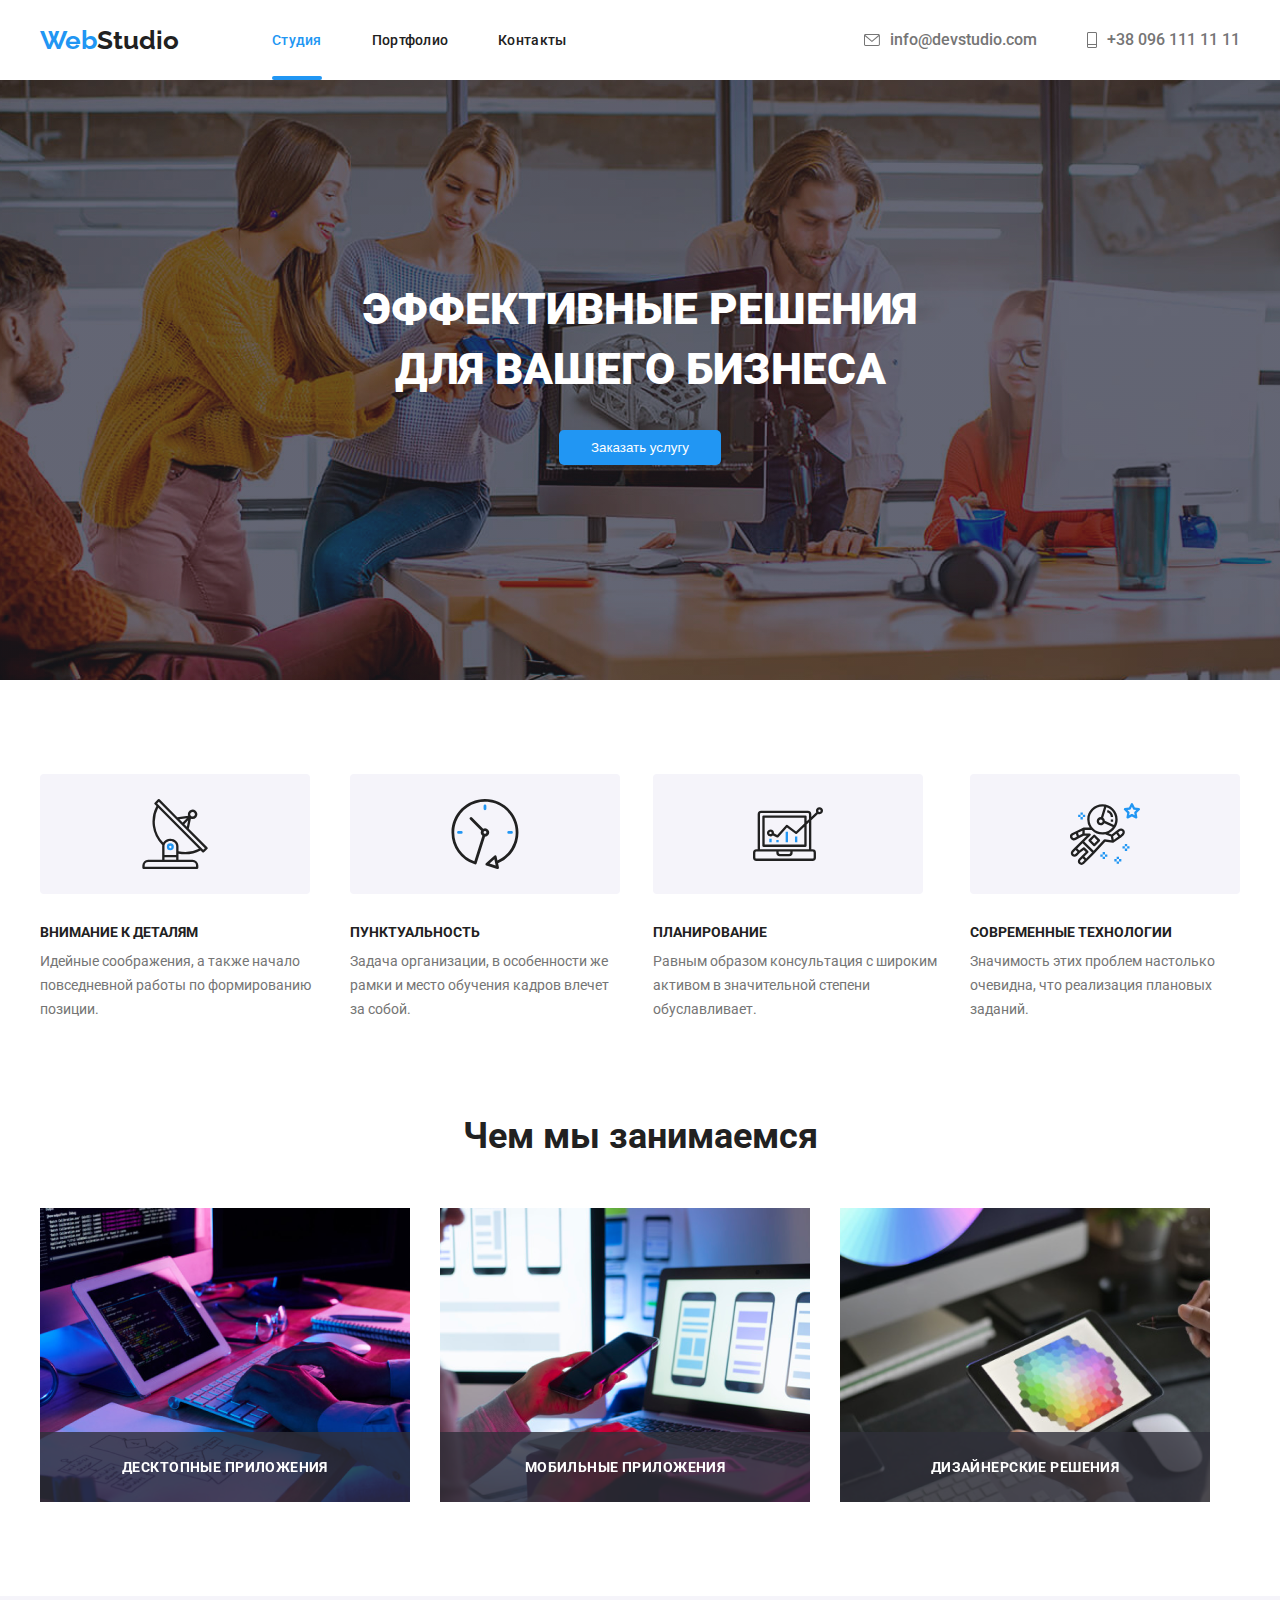
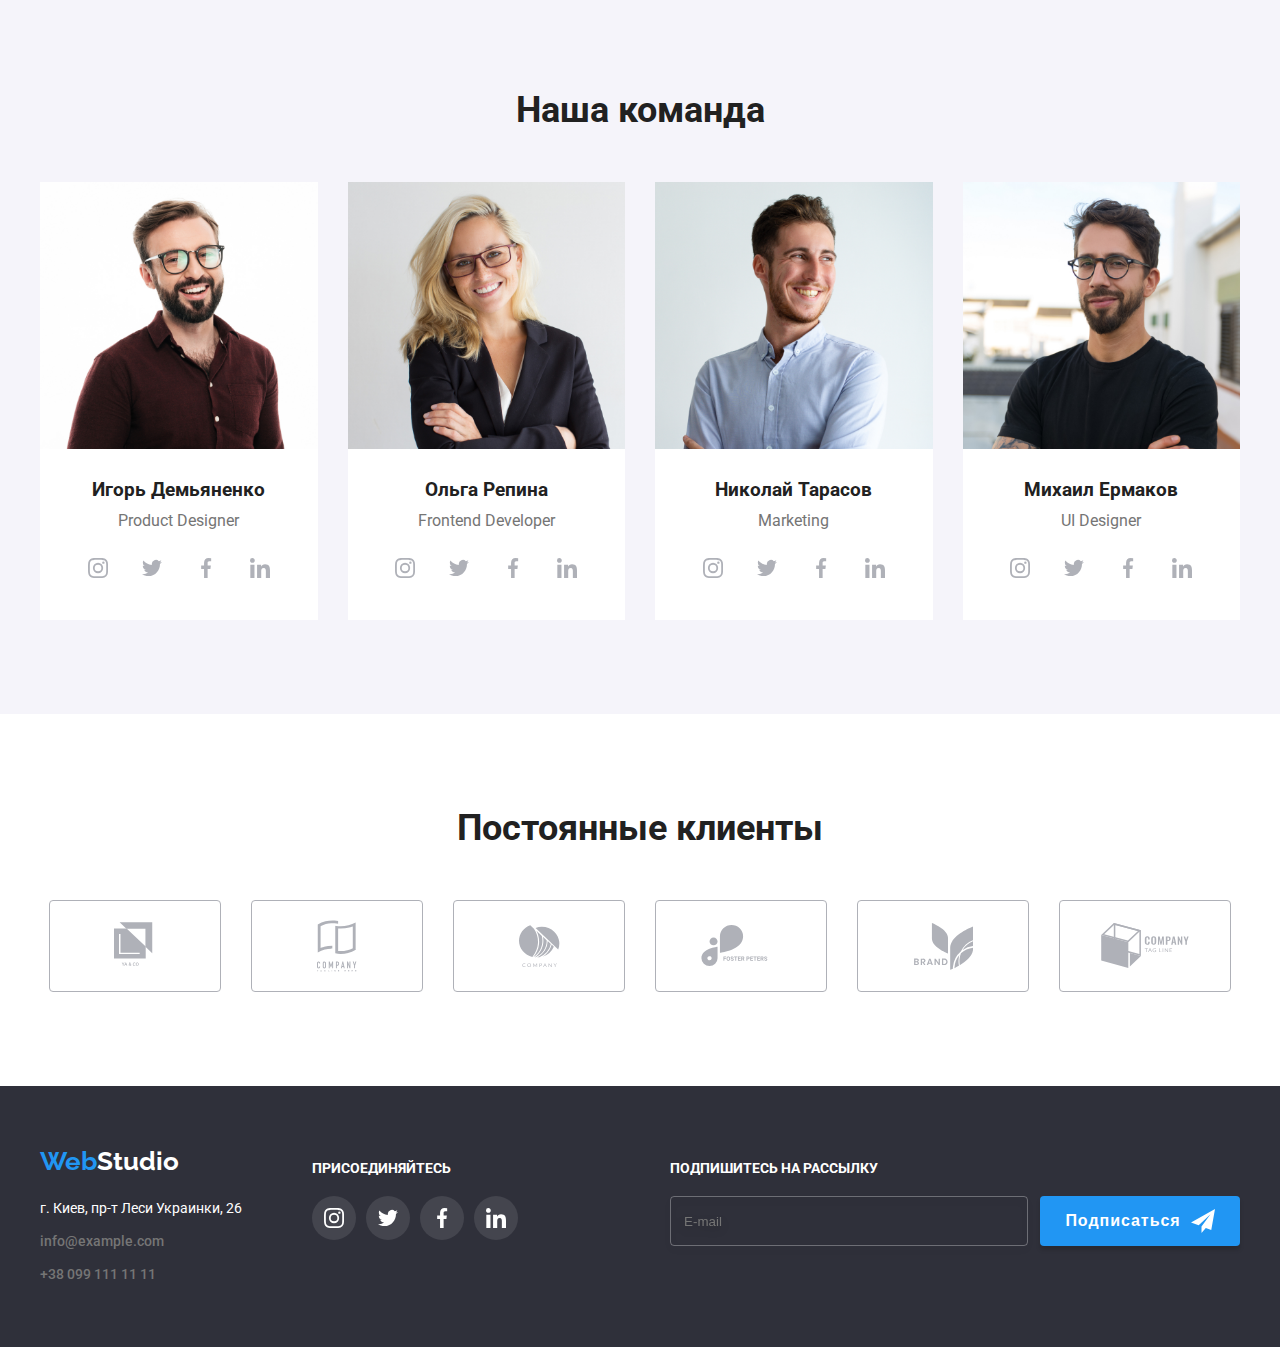
==== commit 4ef30b69: "zadaet kastomnyi checkbox i dobavlyaet rassylki v footer" ====
--- a/index.html
+++ b/index.html
@@ -65,27 +65,44 @@
                             <button class="iks btn-closed" data-modal-close>&#x2716;</button>
                             <div class="modal-container">
                                 <h2>Оставьте свои данные, мы вам перезвоним</h2>
+
                                 <form class="form speaker-form">
                                     <div class="form-field">
-                                        <label for="name">Имя</label>
+                                        <label for="name" class="form-label">Имя</label>
+
+                                        <svg class="modal-icons" width="12" height="12">
+                                            <use href="./images/sprite.svg#person"></use>
+                                        </svg>
+
                                         <input class="form-box" type="text" name="name" id="name" autofocus>
+                                       
                                     </div>
+                                                                     
                                     <div class="form-field">
                                         <label for="tel">Телефон</label>
+                                        <svg class="modal-icons" width="13" height="13">
+                                            <use href="./images/sprite.svg#telefon"></use>
+                                        </svg>
                                         <input class="form-box" type="tel" name="tel" id="tel" autofocus>
                                     </div>
                                     <div class="form-field">
                                         <label for="mail">Почта</label>
+                                        <svg class="modal-icons" width="15" height="12">
+                                            <use href="./images/sprite.svg#post"></use>
+                                        </svg>
                                         <input class="form-box" type="email" name="mail" id="mail" autofocus>
                                     </div>
                                     <div class="form-comment">
                                         Комментарий 
-                                        <textarea class="form-box-text" name="" id="" placeholder="Введите текст"></textarea>
+                                        <textarea class="form-box-text" name="comment" id="comment" placeholder="Введите текст"></textarea>
                                     </div>
 
                                     <div class="contract">
-                                        <input type="checkbox" name="post" id="post" autofocus>
-                                        <label class="contract-box" for="">Соглашаюсь с рассылкой и принимаю <a class="contract-link" href="">Условия договора</a></label>
+                                        <label class="contract-box">
+                                        <input class="checkbox" type="checkbox" name="checkbox" id="checkbox">
+                                        
+                                            <span class="galochka"></span>Соглашаюсь с рассылкой и принимаю<span class="weg">i</span>
+                                            <a class="contract-link" href="">Условия договора</a></label>
                                         
                                     </div>
                                     <div>
@@ -363,7 +380,7 @@
                 
                     <form class="subscribe-footer">
                         <div class="subscribe-box">
-                        <input class="email" type="email" name="mail" id="mail" placeholder="   E-mail">
+                        <input class="email" type="email" name="subscribe-mail" id="subscribe-mail" placeholder="   E-mail">
                         <label for="mail"></label>
             
                         <button class="subscribe-btn" type="submit">Подписаться
--- a/css/style.css
+++ b/css/style.css
@@ -315,6 +315,8 @@
   margin-left: auto;
   margin-right: 8px;
   margin-top: 8px;
+  transition-duration: 250ms;
+  transition-timing-function: cubic-bezier(0.4, 0, 0.2, 1);
   border: 1px solid rgba(0, 0, 0, 0.1);
 }
 
@@ -344,6 +346,7 @@
 }
 
 .form-field {
+  position: relative;
   display: flex;
   flex-direction: column;
   margin-bottom: 10px;
@@ -352,9 +355,7 @@
   font-weight: normal;
   font-size: 12px;
   line-height: 1.666;
-
   letter-spacing: 0.01em;
-
   color: #757575;
 }
 .form-box {
@@ -362,17 +363,38 @@
   border: 1px solid rgba(33, 33, 33, 0.2);
   box-sizing: border-box;
   border-radius: 4px;
-
+  padding-left: 33px;
   color: #757575;
+  cursor: pointer;
+  transition-duration: 250ms;
+  transition-timing-function: cubic-bezier(0.4, 0, 0.2, 1);
+}
+
+.form-field:hover > .modal-icons,
+.form-field:focus > .modal-icons {
+  fill: #2196f3;
+}
+
+.form-field:hover > .form-box,
+.form-field:focus > .form-box {
+  border: 1px solid #2196f3;
+}
+
+.form-comment:hover > .form-box-text,
+.form-comment:focus > .form-box-text {
+  border: 1px solid #2196f3;
 }
 
 .form-box-text {
+  cursor: pointer;
   padding: 12px 16px;
   height: 120px;
   border-radius: 4px;
   font-size: 12px;
   line-height: 1.666;
   letter-spacing: 0.01em;
+  transition-duration: 250ms;
+  transition-timing-function: cubic-bezier(0.4, 0, 0.2, 1);
   border: 1px solid rgba(33, 33, 33, 0.2);
 }
 
@@ -383,6 +405,7 @@
   line-height: 1.666;
   letter-spacing: 0.01em;
   margin-bottom: 20px;
+  color: #757575;
 }
 
 .send-modal {
@@ -421,7 +444,46 @@
 }
 
 .contract-box {
+  display: flex;
+  align-items: center;
   margin-left: 9px;
+}
+
+.modal-icons {
+  position: absolute;
+  display: inline-block;
+  top: 66%;
+  left: 15px;
+  transform: translate(-50%, -50%);
+  cursor: pointer;
+}
+
+.checkbox {
+  appearance: none;
+  position: absolute;
+}
+
+.galochka {
+  display: inline-block;
+  width: 16px;
+  height: 15px;
+  border-radius: 4px;
+  margin-right: 7px;
+  border: 2px solid #212121;
+  transition-duration: 250ms;
+  transition-timing-function: cubic-bezier(0.4, 0, 0.2, 1);
+}
+
+.checkbox:checked + .galochka {
+  border-color: transparent;
+  background-color: #2196f3;
+  background-image: url("../images/galochka.svg");
+  background-size: contain;
+  background-origin: border-box;
+}
+
+.weg {
+  opacity: 0;
 }
 
 .primery-div {
@@ -1017,6 +1079,7 @@
   margin-left: 12px;
   box-shadow: 0px 4px 4px rgba(0, 0, 0, 0.15);
   border-radius: 4px;
+  border: transparent;
 }
 
 .subscribe-btn::after {
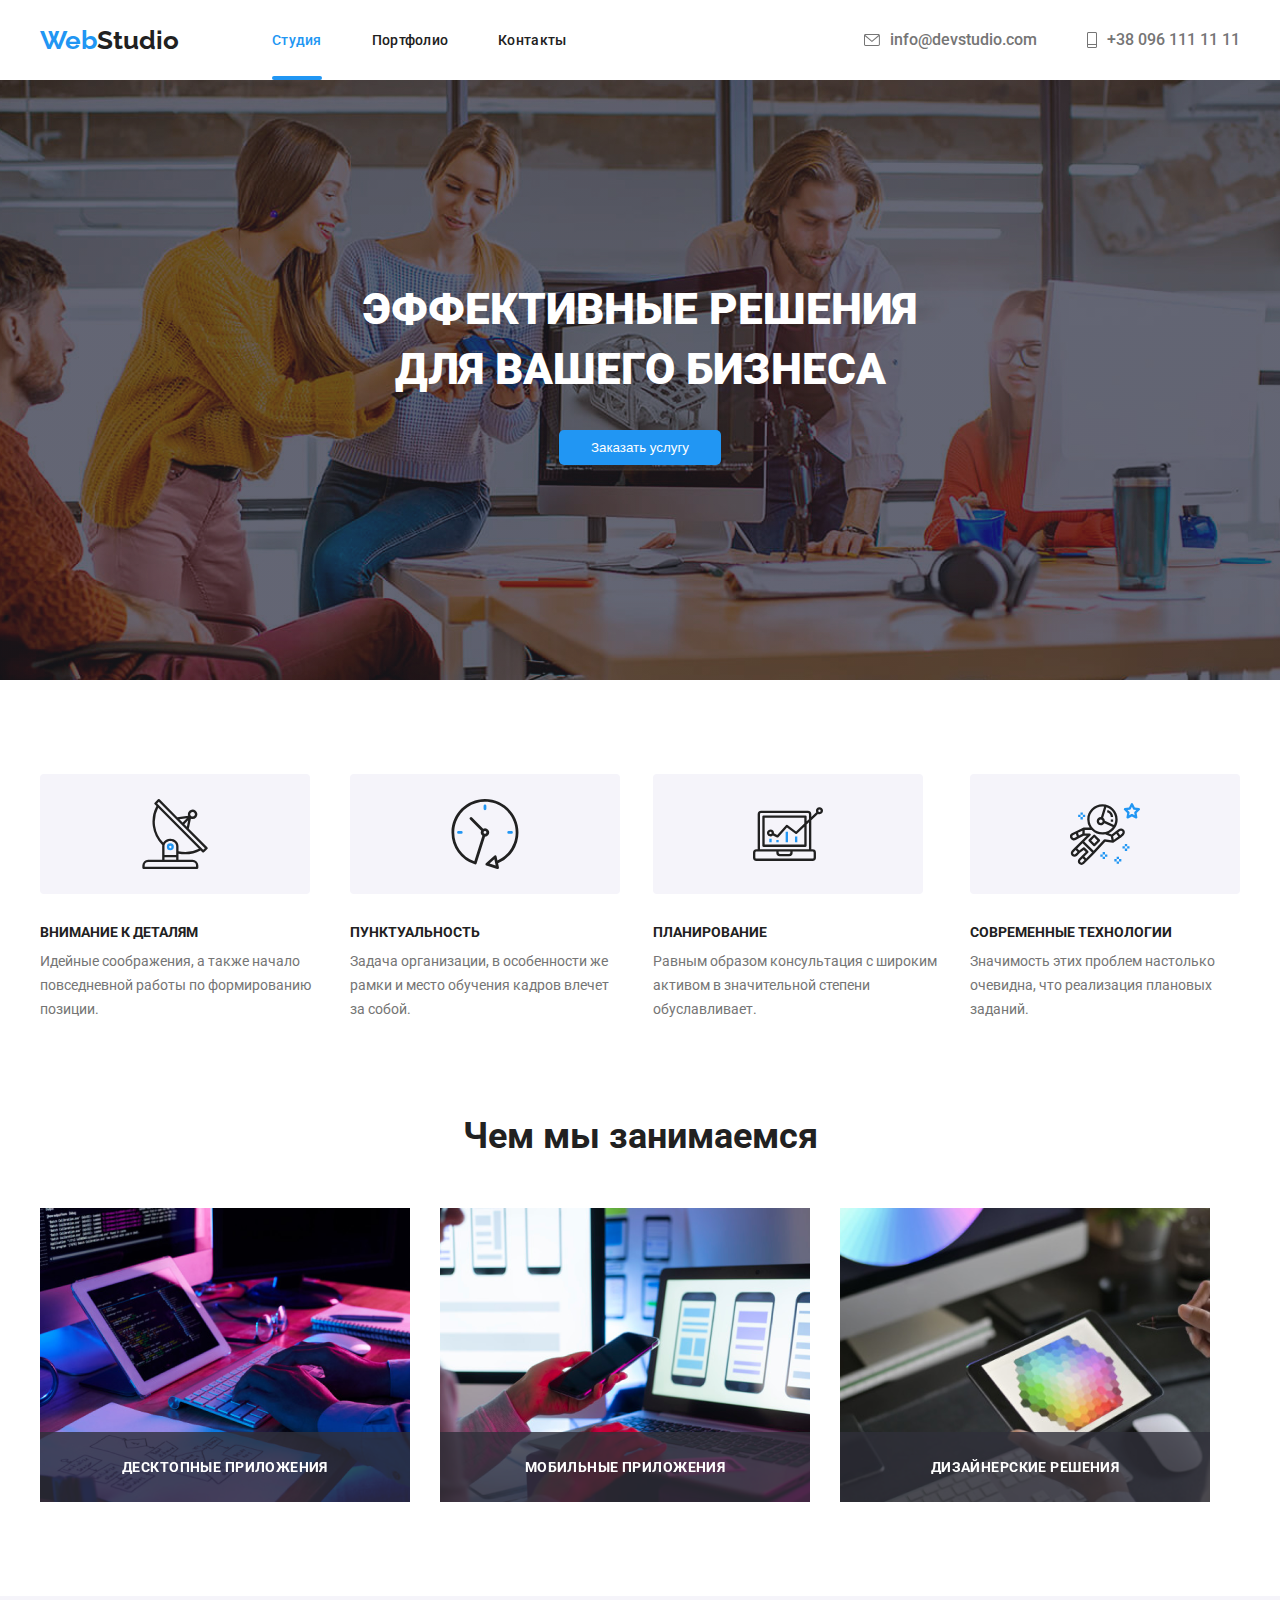
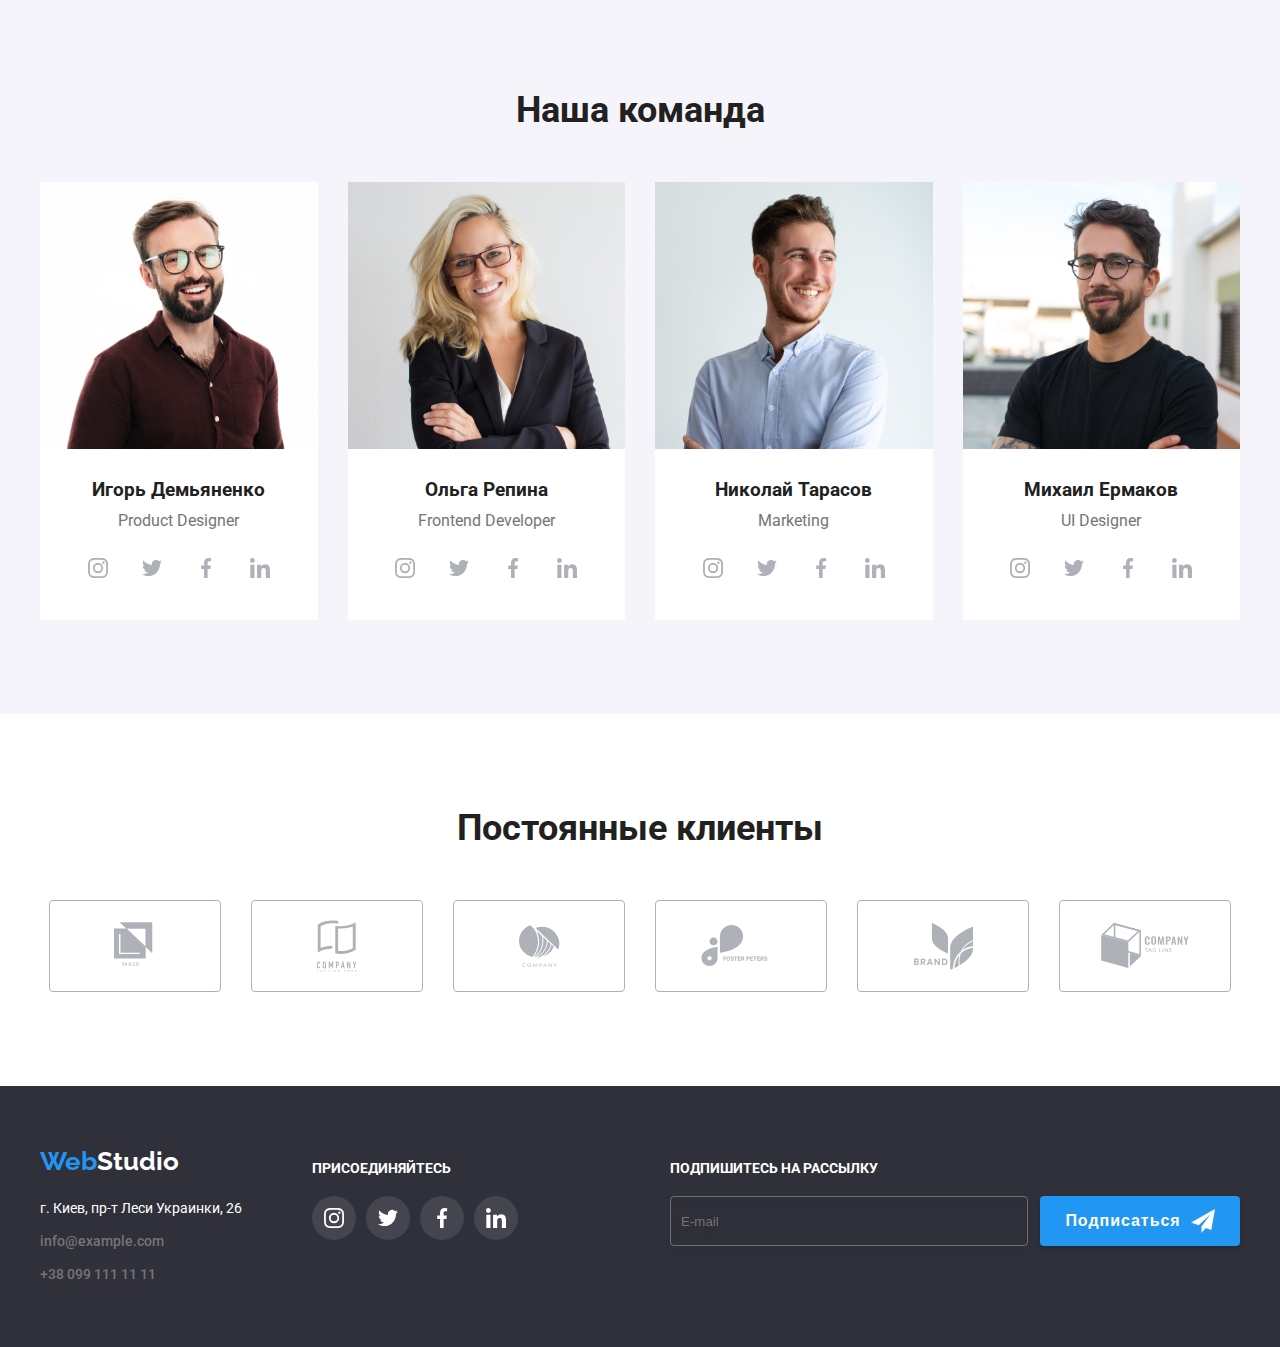
==== commit 2c9218c6: "menyaet cvet pri fokuse v mod.okne, dobavlyaet padding v footer v rassylke" ====
--- a/index.html
+++ b/index.html
@@ -69,29 +69,61 @@
                                 <form class="form speaker-form">
                                     <div class="form-field">
                                         <label for="name" class="form-label">Имя</label>
-
+<input class="form-box" type="text" name="name" id="name" autofocus>
                                         <svg class="modal-icons" width="12" height="12">
                                             <use href="./images/sprite.svg#person"></use>
                                         </svg>
 
-                                        <input class="form-box" type="text" name="name" id="name" autofocus>
+                                        
                                        
                                     </div>
                                                                      
                                     <div class="form-field">
-                                        <label for="tel">Телефон</label>
+                                        <label for="tel"  class="form-label">Телефон</label>
+                                        <input class="form-box" type="tel" name="tel" id="tel" autofocus>
                                         <svg class="modal-icons" width="13" height="13">
                                             <use href="./images/sprite.svg#telefon"></use>
                                         </svg>
-                                        <input class="form-box" type="tel" name="tel" id="tel" autofocus>
+                                        
                                     </div>
+
+
+
+
+
+
+
+
+
+
+
+
+
+
                                     <div class="form-field">
-                                        <label for="mail">Почта</label>
+                                        <label for="mail"  class="form-label">Почта</label>
+                                        <input class="form-box" type="email" name="mail" id="mail" autofocus>
                                         <svg class="modal-icons" width="15" height="12">
                                             <use href="./images/sprite.svg#post"></use>
                                         </svg>
-                                        <input class="form-box" type="email" name="mail" id="mail" autofocus>
+                                        
                                     </div>
+
+
+
+
+
+
+
+
+
+
+
+
+
+
+
+
                                     <div class="form-comment">
                                         Комментарий 
                                         <textarea class="form-box-text" name="comment" id="comment" placeholder="Введите текст"></textarea>
@@ -380,7 +412,7 @@
                 
                     <form class="subscribe-footer">
                         <div class="subscribe-box">
-                        <input class="email" type="email" name="subscribe-mail" id="subscribe-mail" placeholder="   E-mail">
+                        <input class="email" type="email" name="subscribe-mail" id="subscribe-mail" placeholder="E-mail">
                         <label for="mail"></label>
             
                         <button class="subscribe-btn" type="submit">Подписаться
--- a/css/style.css
+++ b/css/style.css
@@ -320,7 +320,9 @@
   border: 1px solid rgba(0, 0, 0, 0.1);
 }
 
-.iks:hover {
+.iks:hover,
+.iks:focus {
+  outline: none;
   color: var(--logo-color);
 }
 
@@ -364,6 +366,7 @@
   box-sizing: border-box;
   border-radius: 4px;
   padding-left: 33px;
+  outline: transparent;
   color: #757575;
   cursor: pointer;
   transition-duration: 250ms;
@@ -372,6 +375,7 @@
 
 .form-field:hover > .modal-icons,
 .form-field:focus > .modal-icons {
+  stroke: #2196f3;
   fill: #2196f3;
 }
 
@@ -383,6 +387,33 @@
 .form-comment:hover > .form-box-text,
 .form-comment:focus > .form-box-text {
   border: 1px solid #2196f3;
+}
+
+.form-box:focus {
+  border: 1px solid #2196f3;
+}
+
+.form-box-text:focus {
+  border: 1px solid #2196f3;
+}
+
+.checkbox:checked .galochka:focus {
+  border: 1px solid #2196f3;
+}
+
+.contract-link:focus {
+  outline-color: #2196f3;
+}
+
+.send-modal:focus {
+  outline: none;
+  box-shadow: 0px 1px 3px rgba(0, 0, 0, 0.12), 0px 1px 1px rgba(0, 0, 0, 0.14),
+    0px 2px 1px rgba(0, 0, 0, 0.2);
+  border-radius: 4px;
+}
+
+.form-box:focus + .modal-icons {
+  fill: #2196f3;
 }
 
 .form-box-text {
@@ -392,6 +423,7 @@
   border-radius: 4px;
   font-size: 12px;
   line-height: 1.666;
+  outline: transparent;
   letter-spacing: 0.01em;
   transition-duration: 250ms;
   transition-timing-function: cubic-bezier(0.4, 0, 0.2, 1);
@@ -479,7 +511,14 @@
   background-color: #2196f3;
   background-image: url("../images/galochka.svg");
   background-size: contain;
+  background-repeat: no-repeat;
   background-origin: border-box;
+  background-position: center;
+}
+
+.contract-box {
+  cursor: pointer;
+  position: relative;
 }
 
 .weg {
@@ -673,6 +712,7 @@
 
 .icons:hover,
 .icons:focus {
+  outline: none;
   fill: #ffffff;
   background-color: var(--logo-color);
 }
@@ -761,6 +801,7 @@
 
 .company-icons:hover,
 .company-icons:focus {
+  outline: none;
   border: 1px solid #2196f3;
   color: var(--logo-color);
   fill: var(--logo-color);
@@ -1010,6 +1051,7 @@
 
 .footer-icons:hover,
 .footer-icons:focus {
+  outline: none;
   background-color: var(--logo-color);
 }
 
@@ -1054,6 +1096,8 @@
   box-sizing: border-box;
   filter: drop-shadow(0px 4px 4px rgba(0, 0, 0, 0.15));
   border-radius: 4px;
+  color: #ffffff;
+  padding-left: 10px;
 }
 
 .subscribe-box {
@@ -1091,6 +1135,10 @@
   margin-left: 10px;
 }
 
+.subscribe-btn:focus {
+  box-shadow: 0px 4px 4px rgba(0, 0, 0, 0.5);
+}
+
 /* .subscribe-btn {
   padding: 0;
   display: flex;
